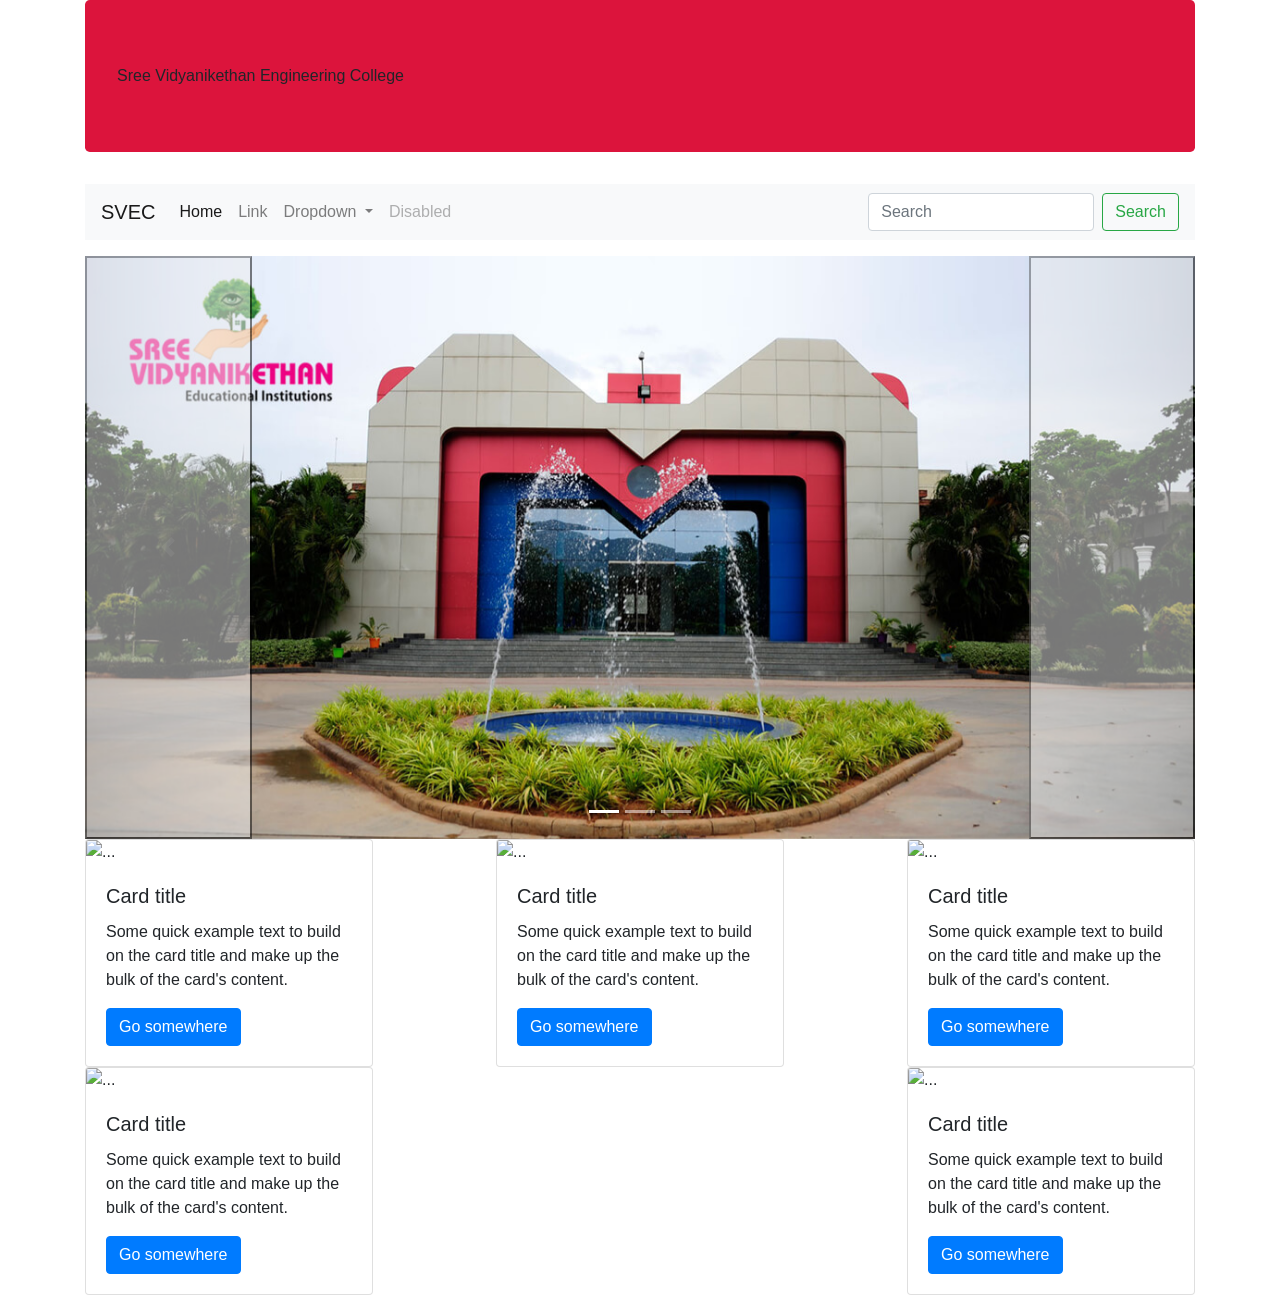
==== BootStrap/index.html @ 03e85fc5 "added" ====
<!DOCTYPE html>
<html lang="en">
<head>
    <style>
       
    </style>
    <meta charset="UTF-8">
    <meta http-equiv="X-UA-Compatible" content="IE=edge">
    <meta name="viewport" content="width=device-width, initial-scale=1.0">
    <title>Document</title>
    <link rel="stylesheet" href="https://cdn.jsdelivr.net/npm/bootstrap@4.6.1/dist/css/bootstrap.min.css" integrity="sha384-zCbKRCUGaJDkqS1kPbPd7TveP5iyJE0EjAuZQTgFLD2ylzuqKfdKlfG/eSrtxUkn" crossorigin="anonymous">
    <script src="https://cdn.jsdelivr.net/npm/jquery@3.5.1/dist/jquery.slim.min.js" integrity="sha384-DfXdz2htPH0lsSSs5nCTpuj/zy4C+OGpamoFVy38MVBnE+IbbVYUew+OrCXaRkfj" crossorigin="anonymous"></script>
<script src="https://cdn.jsdelivr.net/npm/popper.js@1.16.1/dist/umd/popper.min.js" integrity="sha384-9/reFTGAW83EW2RDu2S0VKaIzap3H66lZH81PoYlFhbGU+6BZp6G7niu735Sk7lN" crossorigin="anonymous"></script>
<script src="https://cdn.jsdelivr.net/npm/bootstrap@4.6.1/dist/js/bootstrap.min.js" integrity="sha384-VHvPCCyXqtD5DqJeNxl2dtTyhF78xXNXdkwX1CZeRusQfRKp+tA7hAShOK/B/fQ2" crossorigin="anonymous"></script>
</head>
<body>
    <div class="container">
        <p class="jumbotron" style="background-color: crimson;" >Sree Vidyanikethan Engineering College</p>

     <!-- navbar -->
     <nav class="navbar navbar-expand-lg navbar-light bg-light">
        <a class="navbar-brand" href="#">SVEC</a>
        <button class="navbar-toggler" type="button" data-toggle="collapse" data-target="#navbarSupportedContent" aria-controls="navbarSupportedContent" aria-expanded="false" aria-label="Toggle navigation">
          <span class="navbar-toggler-icon"></span>
        </button>
      
        <div class="collapse navbar-collapse" id="navbarSupportedContent">
          <ul class="navbar-nav mr-auto">
            <li class="nav-item active">
              <a class="nav-link" href="#">Home <span class="sr-only">(current)</span></a>
            </li>
            <li class="nav-item">
              <a class="nav-link" href="#">Link</a>
            </li>
            <li class="nav-item dropdown">
              <a class="nav-link dropdown-toggle" href="#" id="navbarDropdown" role="button" data-toggle="dropdown" aria-expanded="false">
                Dropdown
              </a>
              <div class="dropdown-menu" aria-labelledby="navbarDropdown">
                <a class="dropdown-item" href="#">V-BLOCK</a>
                <a class="dropdown-item" href="#">VALMAR</a>
                <div class="dropdown-divider"></div>
                <a class="dropdown-item" href="#">PRIVATE</a>
              </div>
            </li>
            <li class="nav-item">
              <a class="nav-link disabled">Disabled</a>
            </li>
          </ul>
          <form class="form-inline my-2 my-lg-0">
            <input class="form-control mr-sm-2" type="search" placeholder="Search" aria-label="Search">
            <button class="btn btn-outline-success my-2 my-sm-0" type="submit">Search</button>
          </form>
        </div>
      </nav>
      <!-- slider -->
    <div class="mt-3" >
        <div id="carouselExampleIndicators" class="carousel slide" data-ride="carousel">
            <ol class="carousel-indicators">
              <li data-target="#carouselExampleIndicators" data-slide-to="0" class="active"></li>
              <li data-target="#carouselExampleIndicators" data-slide-to="1"></li>
              <li data-target="#carouselExampleIndicators" data-slide-to="2"></li>
            </ol>
            <div class="carousel-inner">
              <div class="carousel-item active">
                <img src="./pictures/rvce1.jpg" class="d-block w-100" alt="...">
                
              </div>
              <div class="carousel-item">
                <img src="./pictures/svec2.jpg" class="d-block w-100" alt="...">
              </div>
              <div class="carousel-item">
                <img src="./pictures/svec_library_04.jpg" class="d-block w-100" alt="...">
              </div>
            </div>
            <button class="carousel-control-prev" type="button" data-target="#carouselExampleIndicators" data-slide="prev">
              <span class="carousel-control-prev-icon" aria-hidden="true"></span>
              <span class="sr-only">Previous</span>
            </button>
            <button class="carousel-control-next" type="button" data-target="#carouselExampleIndicators" data-slide="next">
              <span class="carousel-control-next-icon" aria-hidden="true"></span>
              <span class="sr-only">Next</span>
            </button>
          </div>

    
    </div>   
    <!-- products -->

    <div class="d-flex flex-wrap justify-content-between">
         <div class="card" style="width: 18rem;">
        <img src="..." class="card-img-top" alt="...">
        <div class="card-body">
          <h5 class="card-title">Card title</h5>
          <p class="card-text">Some quick example text to build on the card title and make up the bulk of the card's content.</p>
          <a href="#" class="btn btn-primary">Go somewhere</a>
        </div>
        </div>

        <div class="card" style="width: 18rem;">
            <img src="..." class="card-img-top" alt="...">
            <div class="card-body">
              <h5 class="card-title">Card title</h5>
              <p class="card-text">Some quick example text to build on the card title and make up the bulk of the card's content.</p>
              <a href="#" class="btn btn-primary">Go somewhere</a>
            </div>
            </div>

            <div class="card" style="width: 18rem;">
                <img src="..." class="card-img-top" alt="...">
                <div class="card-body">
                  <h5 class="card-title">Card title</h5>
                  <p class="card-text">Some quick example text to build on the card title and make up the bulk of the card's content.</p>
                  <a href="#" class="btn btn-primary">Go somewhere</a>
                </div>
                </div>

                <div class="card" style="width: 18rem;">
                    <img src="..." class="card-img-top" alt="...">
                    <div class="card-body">
                      <h5 class="card-title">Card title</h5>
                      <p class="card-text">Some quick example text to build on the card title and make up the bulk of the card's content.</p>
                      <a href="#" class="btn btn-primary">Go somewhere</a>
                    </div>
                    </div>

                    <div class="card" style="width: 18rem;">
                        <img src="..." class="card-img-top" alt="...">
                        <div class="card-body">
                          <h5 class="card-title">Card title</h5>
                          <p class="card-text">Some quick example text to build on the card title and make up the bulk of the card's content.</p>
                          <a href="#" class="btn btn-primary">Go somewhere</a>
                        </div>
                        </div>
       
            </div>
       
    </div>
</body>
</html>
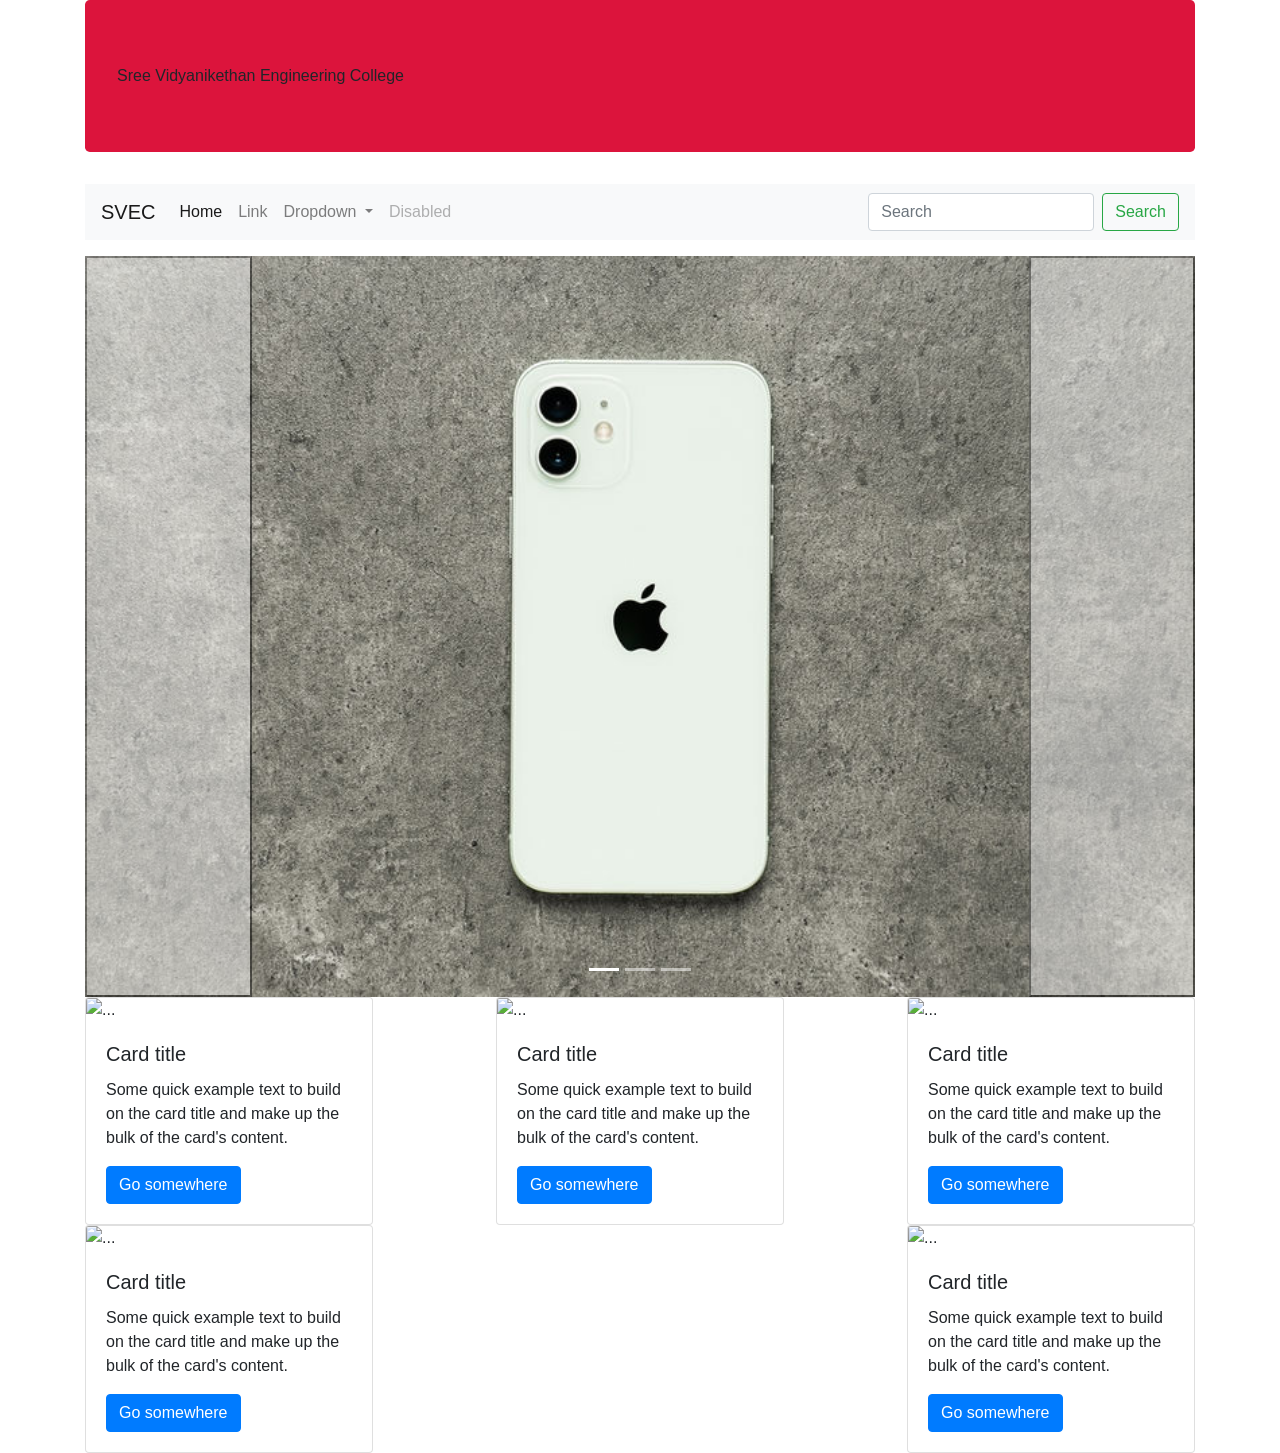
==== commit 5fc89f31: "k" ====
--- a/BootStrap/index.html
+++ b/BootStrap/index.html
@@ -63,7 +63,7 @@
             </ol>
             <div class="carousel-inner">
               <div class="carousel-item active">
-                <img src="./pictures/rvce1.jpg" class="d-block w-100" alt="...">
+                <img src="./pictures/iphone 1.jpg" class="d-block w-100" alt="...">
                 
               </div>
               <div class="carousel-item">
